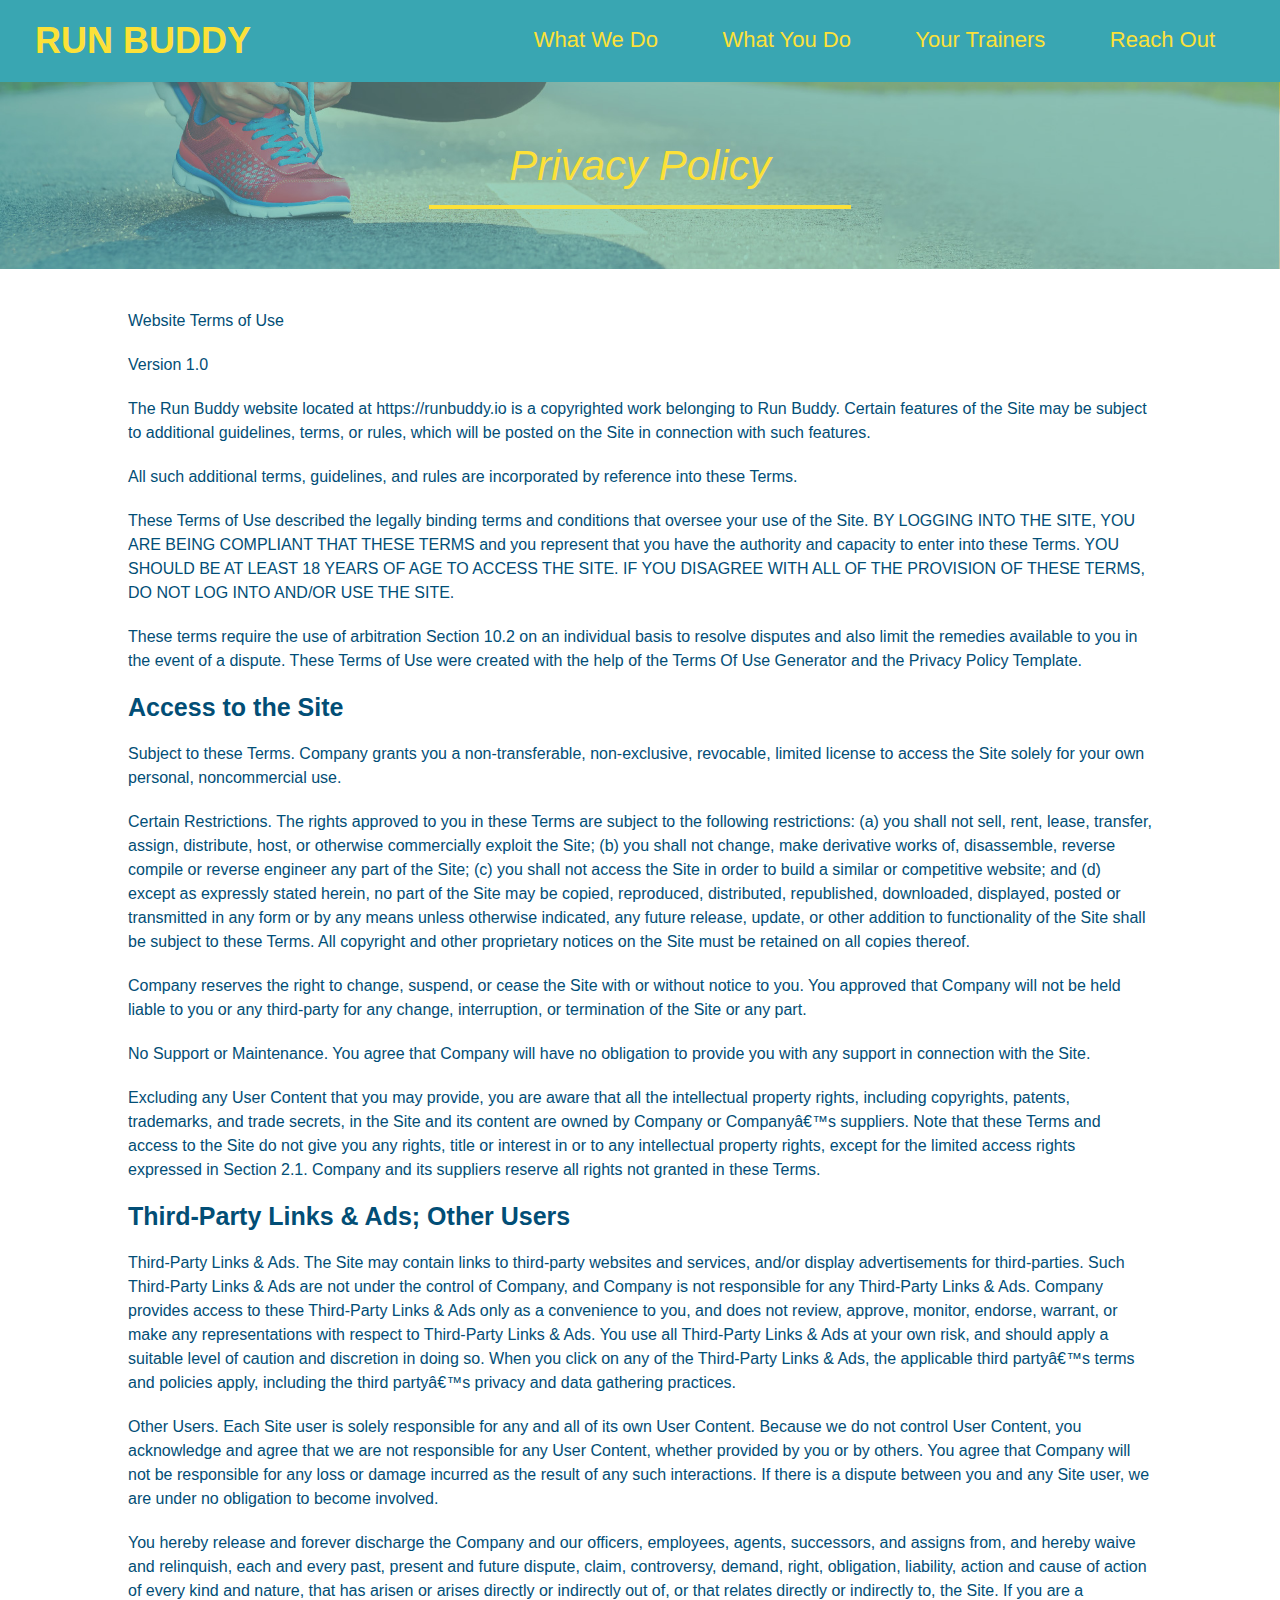
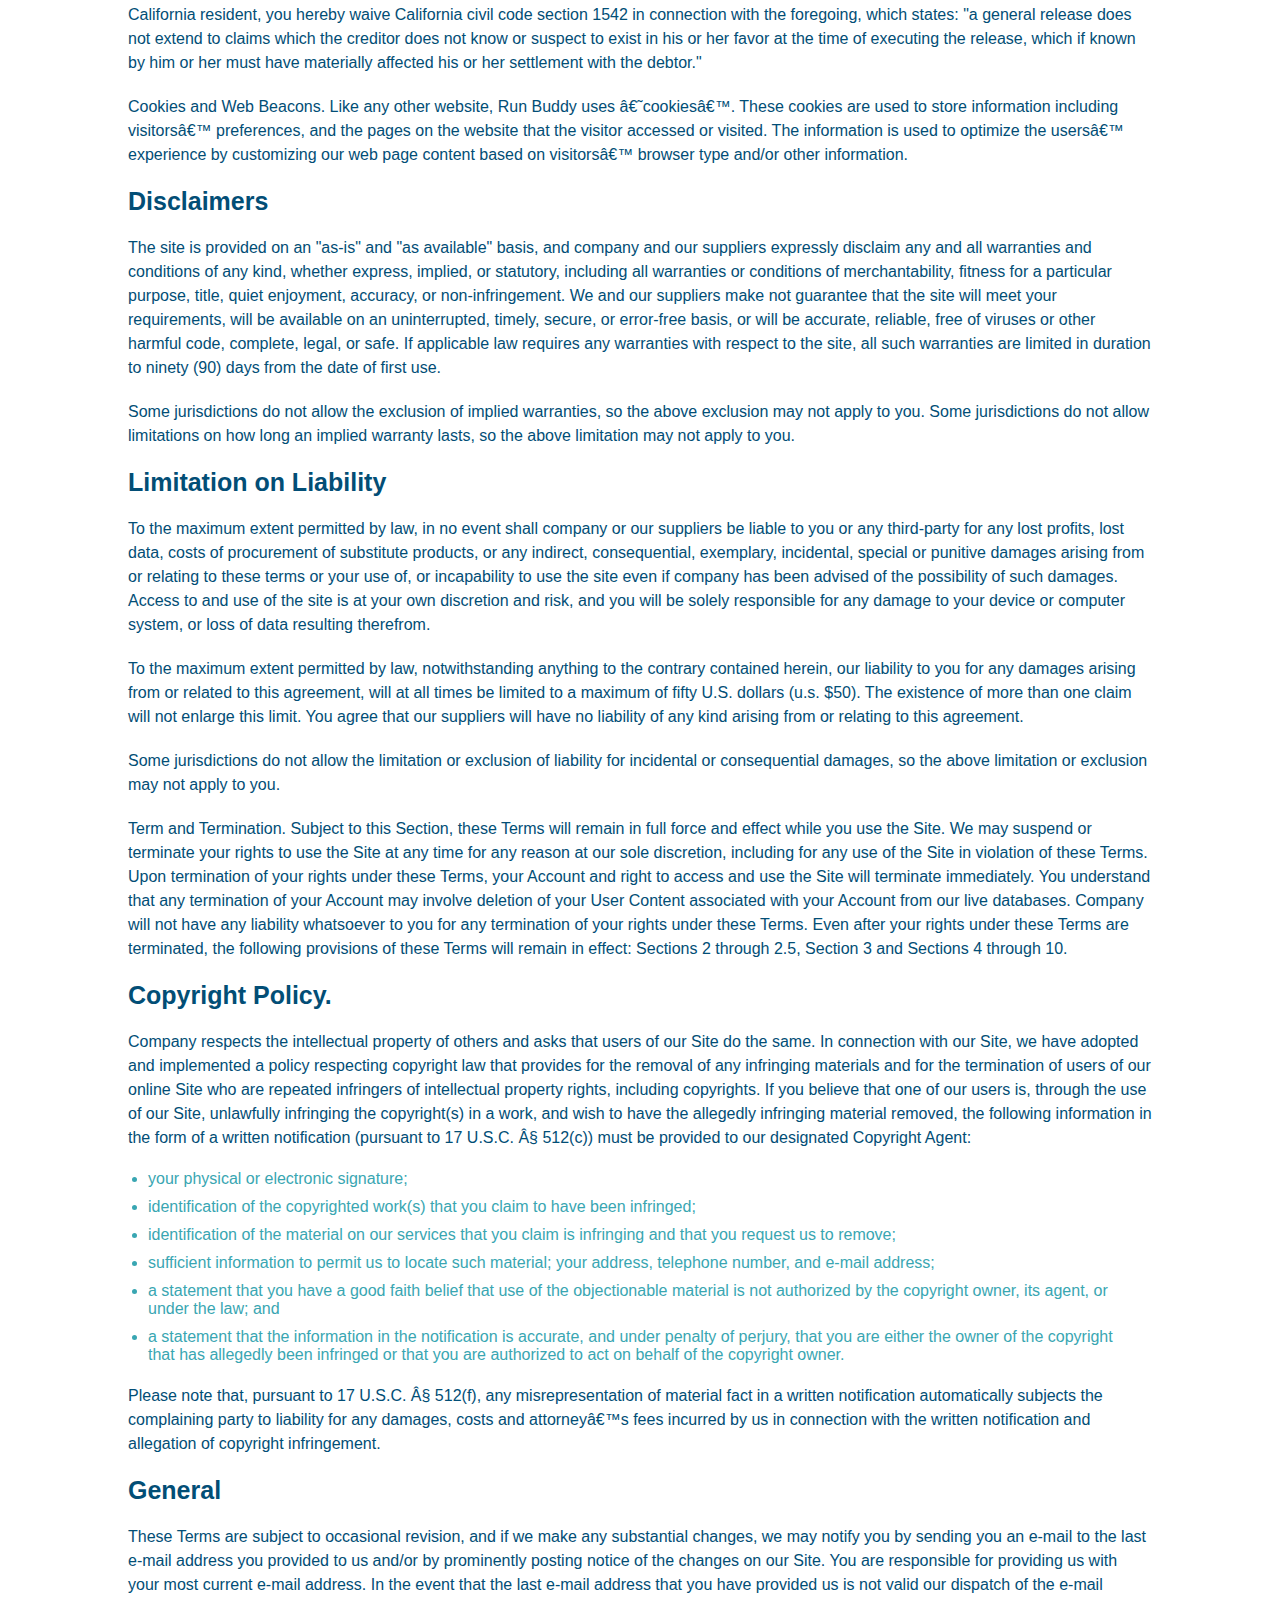
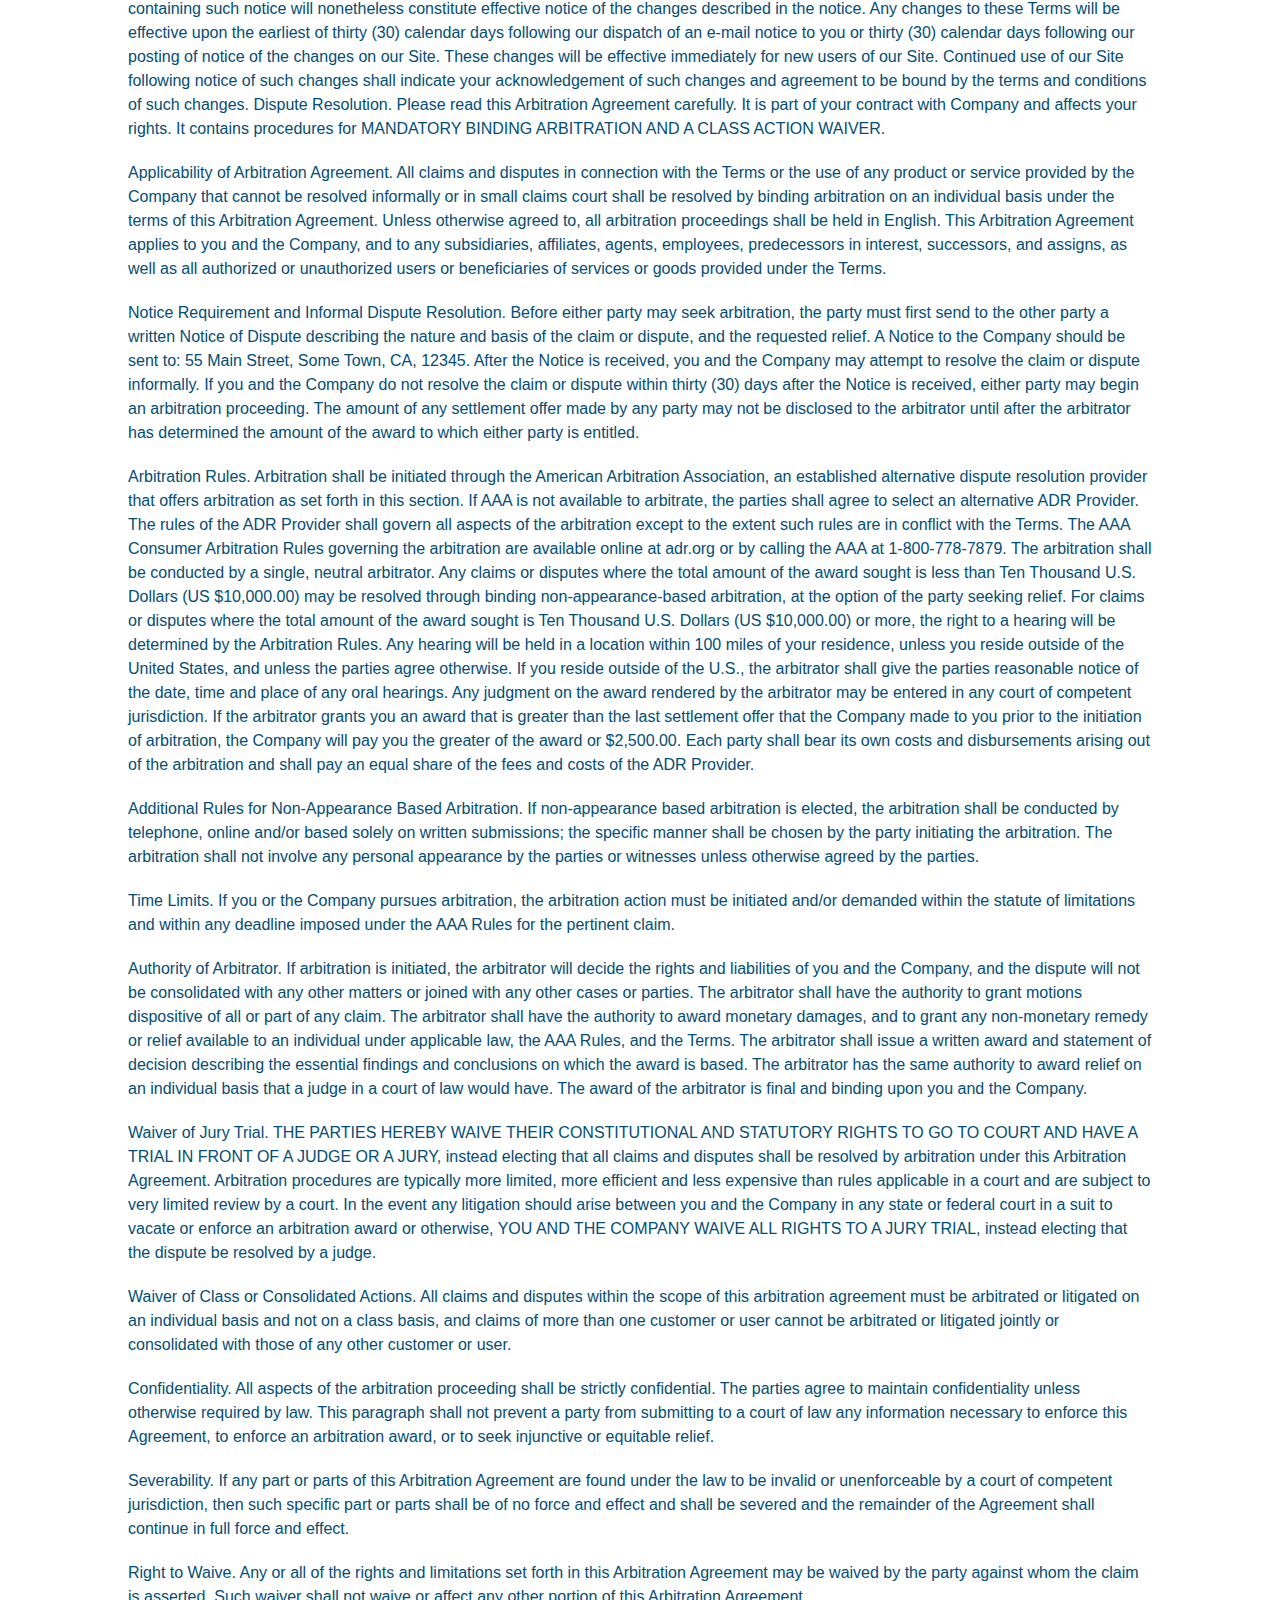
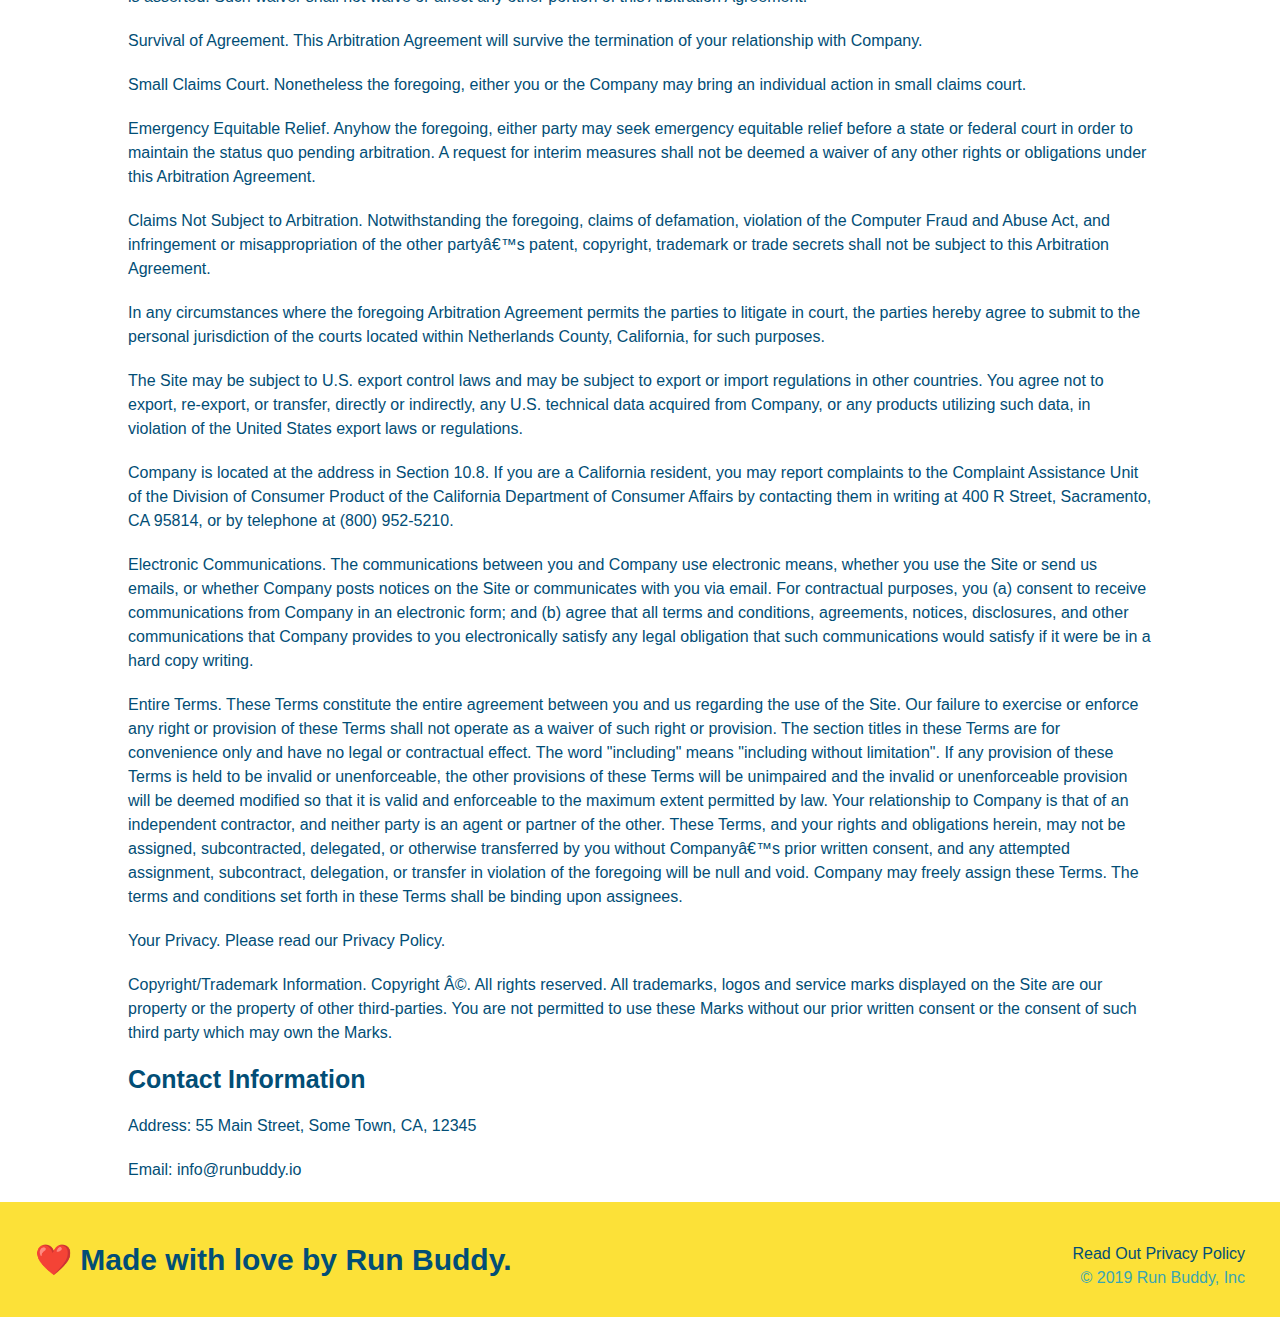
==== privacy-policy.html @ e5c39959 "privacy policy" ====
<!DOCTYPE html>
<html lang="en">
<head>
    <meta charset="UTF-8">
    <title>Privacy Policy - Run Buddy</title>
    <link rel="stylesheet" href="./assets/css/style.css">
    <link rel="stylesheet" href="./assets/css/secondary-styles.css">
</head>
<body>
    <header>
        <h1>
            <a href ="/">RUN BUDDY</a>
        </h1>
        <nav>
            <ul>
                <li>
                    <a href="./index.html#what-we-do">What We Do</a>
                </li>
                <li>
                    <a href="./index.html#what-you-do">What You Do</a>
                </li>
                <li>
                    <a href="./index.html#your-trainers">Your Trainers</a>
                </li>
                <li>
                    <a href="./index.html#reach-out">Reach Out</a>
                </li>
            </ul>
        </nav>
    </header>

    <section class="hero">
        <h2 class="page-title">
            Privacy Policy
        </h2>
    </section>

    <article class="secondary-content">
        <p>
            Website Terms of Use
          </p>
    
          <p>
            Version 1.0
          </p>
    
          <p>
            The Run Buddy website located at https://runbuddy.io is a copyrighted work belonging to Run Buddy. Certain
            features of the Site may be subject to additional guidelines, terms, or rules, which will be posted on the Site
            in connection with such features.
          </p>
    
          <p>
            All such additional terms, guidelines, and rules are incorporated by reference into these Terms.
          </p>
    
          <p>
            These Terms of Use described the legally binding terms and conditions that oversee your use of the Site. BY
            LOGGING INTO THE SITE, YOU ARE BEING COMPLIANT THAT THESE TERMS and you represent that you have the authority
            and capacity to enter into these Terms. YOU SHOULD BE AT LEAST 18 YEARS OF AGE TO ACCESS THE SITE. IF YOU
            DISAGREE WITH ALL OF THE PROVISION OF THESE TERMS, DO NOT LOG INTO AND/OR USE THE SITE.
          </p>
    
          <p>
            These terms require the use of arbitration Section 10.2 on an individual basis to resolve disputes and also
            limit the remedies available to you in the event of a dispute. These Terms of Use were created with the help of
            the Terms Of Use Generator and the Privacy Policy Template.
          </p>
    
          <h3>
            Access to the Site
          </h3>
    
          <p>
            Subject to these Terms. Company grants you a non-transferable, non-exclusive, revocable, limited license to
            access the Site solely for your own personal, noncommercial use.
          </p>
    
          <p>
            Certain Restrictions. The rights approved to you in these Terms are subject to the following restrictions: (a)
            you shall not sell, rent, lease, transfer, assign, distribute, host, or otherwise commercially exploit the Site;
            (b) you shall not change, make derivative works of, disassemble, reverse compile or reverse engineer any part of
            the Site; (c) you shall not access the Site in order to build a similar or competitive website; and (d) except
            as expressly stated herein, no part of the Site may be copied, reproduced, distributed, republished, downloaded,
            displayed, posted or transmitted in any form or by any means unless otherwise indicated, any future release,
            update, or other addition to functionality of the Site shall be subject to these Terms. All copyright and other
            proprietary notices on the Site must be retained on all copies thereof.
          </p>
    
          <p>
            Company reserves the right to change, suspend, or cease the Site with or without notice to you. You approved
            that Company will not be held liable to you or any third-party for any change, interruption, or termination of
            the Site or any part.
          </p>
    
          <p>
            No Support or Maintenance. You agree that Company will have no obligation to provide you with any support in
            connection with the Site.
          </p>
    
          <p>
            Excluding any User Content that you may provide, you are aware that all the intellectual property rights,
            including copyrights, patents, trademarks, and trade secrets, in the Site and its content are owned by Company
            or Companyâ€™s suppliers. Note that these Terms and access to the Site do not give you any rights, title or
            interest in or to any intellectual property rights, except for the limited access rights expressed in Section
            2.1. Company and its suppliers reserve all rights not granted in these Terms.
          </p>
    
          <h3>
            Third-Party Links & Ads; Other Users
          </h3>
    
          <p>
            Third-Party Links & Ads. The Site may contain links to third-party websites and services, and/or display
            advertisements for third-parties. Such Third-Party Links & Ads are not under the control of Company, and Company
            is not responsible for any Third-Party Links & Ads. Company provides access to these Third-Party Links & Ads
            only as a convenience to you, and does not review, approve, monitor, endorse, warrant, or make any
            representations with respect to Third-Party Links & Ads. You use all Third-Party Links & Ads at your own risk,
            and should apply a suitable level of caution and discretion in doing so. When you click on any of the
            Third-Party Links & Ads, the applicable third partyâ€™s terms and policies apply, including the third partyâ€™s
            privacy and data gathering practices.
          </p>
    
          <p>
            Other Users. Each Site user is solely responsible for any and all of its own User Content. Because we do not
            control User Content, you acknowledge and agree that we are not responsible for any User Content, whether
            provided by you or by others. You agree that Company will not be responsible for any loss or damage incurred as
            the result of any such interactions. If there is a dispute between you and any Site user, we are under no
            obligation to become involved.
          </p>
    
          <p>
            You hereby release and forever discharge the Company and our officers, employees, agents, successors, and
            assigns from, and hereby waive and relinquish, each and every past, present and future dispute, claim,
            controversy, demand, right, obligation, liability, action and cause of action of every kind and nature, that has
            arisen or arises directly or indirectly out of, or that relates directly or indirectly to, the Site. If you are
            a California resident, you hereby waive California civil code section 1542 in connection with the foregoing,
            which states: "a general release does not extend to claims which the creditor does not know or suspect to exist
            in his or her favor at the time of executing the release, which if known by him or her must have materially
            affected his or her settlement with the debtor."
          </p>
    
          <p>
            Cookies and Web Beacons. Like any other website, Run Buddy uses â€˜cookiesâ€™. These cookies are used to store
            information including visitorsâ€™ preferences, and the pages on the website that the visitor accessed or visited.
            The information is used to optimize the usersâ€™ experience by customizing our web page content based on visitorsâ€™
            browser type and/or other information.
          </p>
    
          <h3>
            Disclaimers
          </h3>
    
          <p>
            The site is provided on an "as-is" and "as available" basis, and company and our suppliers expressly disclaim
            any and all warranties and conditions of any kind, whether express, implied, or statutory, including all
            warranties or conditions of merchantability, fitness for a particular purpose, title, quiet enjoyment, accuracy,
            or non-infringement. We and our suppliers make not guarantee that the site will meet your requirements, will be
            available on an uninterrupted, timely, secure, or error-free basis, or will be accurate, reliable, free of
            viruses or other harmful code, complete, legal, or safe. If applicable law requires any warranties with respect
            to the site, all such warranties are limited in duration to ninety (90) days from the date of first use.
          </p>
    
          <p>
            Some jurisdictions do not allow the exclusion of implied warranties, so the above exclusion may not apply to
            you. Some jurisdictions do not allow limitations on how long an implied warranty lasts, so the above limitation
            may not apply to you.
          </p>
    
          <h3>
            Limitation on Liability
          </h3>
    
          <p>
            To the maximum extent permitted by law, in no event shall company or our suppliers be liable to you or any
            third-party for any lost profits, lost data, costs of procurement of substitute products, or any indirect,
            consequential, exemplary, incidental, special or punitive damages arising from or relating to these terms or
            your use of, or incapability to use the site even if company has been advised of the possibility of such
            damages. Access to and use of the site is at your own discretion and risk, and you will be solely responsible
            for any damage to your device or computer system, or loss of data resulting therefrom.
          </p>
    
          <p>
            To the maximum extent permitted by law, notwithstanding anything to the contrary contained herein, our liability
            to you for any damages arising from or related to this agreement, will at all times be limited to a maximum of
            fifty U.S. dollars (u.s. $50). The existence of more than one claim will not enlarge this limit. You agree that
            our suppliers will have no liability of any kind arising from or relating to this agreement.
          </p>
    
          <p>
            Some jurisdictions do not allow the limitation or exclusion of liability for incidental or consequential
            damages, so the above limitation or exclusion may not apply to you.
          </p>
    
          <p>
            Term and Termination. Subject to this Section, these Terms will remain in full force and effect while you use
            the Site. We may suspend or terminate your rights to use the Site at any time for any reason at our sole
            discretion, including for any use of the Site in violation of these Terms. Upon termination of your rights under
            these Terms, your Account and right to access and use the Site will terminate immediately. You understand that
            any termination of your Account may involve deletion of your User Content associated with your Account from our
            live databases. Company will not have any liability whatsoever to you for any termination of your rights under
            these Terms. Even after your rights under these Terms are terminated, the following provisions of these Terms
            will remain in effect: Sections 2 through 2.5, Section 3 and Sections 4 through 10.
          </p>
    
          <h3>
            Copyright Policy.
          </h3>
    
          <p>
            Company respects the intellectual property of others and asks that users of our Site do the same. In connection
            with our Site, we have adopted and implemented a policy respecting copyright law that provides for the removal
            of any infringing materials and for the termination of users of our online Site who are repeated infringers of
            intellectual property rights, including copyrights. If you believe that one of our users is, through the use of
            our Site, unlawfully infringing the copyright(s) in a work, and wish to have the allegedly infringing material
            removed, the following information in the form of a written notification (pursuant to 17 U.S.C. Â§ 512(c)) must
            be provided to our designated Copyright Agent:
          </p>
    
          <ul>
            <li>
              your physical or electronic signature;
            </li>
            <li>
              identification of the copyrighted work(s) that you claim to have been infringed;
            </li>
            <li>
              identification of the material on our services that you claim is infringing and that you request us to remove;
            </li>
            <li>
              sufficient information to permit us to locate such material; your address, telephone number, and e-mail
              address;
            </li>
            <li>
              a statement that you have a good faith belief that use of the objectionable material is not authorized by the
              copyright owner, its agent, or under the law; and
            </li>
            <li>
              a statement that the information in the notification is accurate, and under penalty of perjury, that you are
              either the owner of the copyright that has allegedly been infringed or that you are authorized to act on
              behalf of the copyright owner.
            </li>
          </ul>
    
          <p>
            Please note that, pursuant to 17 U.S.C. Â§ 512(f), any misrepresentation of material fact in a written
            notification automatically subjects the complaining party to liability for any damages, costs and attorneyâ€™s
            fees incurred by us in connection with the written notification and allegation of copyright infringement.
          </p>
    
          <h3>
            General
          </h3>
    
          <p>
            These Terms are subject to occasional revision, and if we make any substantial changes, we may notify you by
            sending you an e-mail to the last e-mail address you provided to us and/or by prominently posting notice of the
            changes on our Site. You are responsible for providing us with your most current e-mail address. In the event
            that the last e-mail address that you have provided us is not valid our dispatch of the e-mail containing such
            notice will nonetheless constitute effective notice of the changes described in the notice. Any changes to these
            Terms will be effective upon the earliest of thirty (30) calendar days following our dispatch of an e-mail
            notice to you or thirty (30) calendar days following our posting of notice of the changes on our Site. These
            changes will be effective immediately for new users of our Site. Continued use of our Site following notice of
            such changes shall indicate your acknowledgement of such changes and agreement to be bound by the terms and
            conditions of such changes. Dispute Resolution. Please read this Arbitration Agreement carefully. It is part of
            your contract with Company and affects your rights. It contains procedures for MANDATORY BINDING ARBITRATION AND
            A CLASS ACTION WAIVER.
          </p>
    
          <p>
            Applicability of Arbitration Agreement. All claims and disputes in connection with the Terms or the use of any
            product or service provided by the Company that cannot be resolved informally or in small claims court shall be
            resolved by binding arbitration on an individual basis under the terms of this Arbitration Agreement. Unless
            otherwise agreed to, all arbitration proceedings shall be held in English. This Arbitration Agreement applies to
            you and the Company, and to any subsidiaries, affiliates, agents, employees, predecessors in interest,
            successors, and assigns, as well as all authorized or unauthorized users or beneficiaries of services or goods
            provided under the Terms.
          </p>
    
          <p>
            Notice Requirement and Informal Dispute Resolution. Before either party may seek arbitration, the party must
            first send to the other party a written Notice of Dispute describing the nature and basis of the claim or
            dispute, and the requested relief. A Notice to the Company should be sent to: 55 Main Street, Some Town, CA,
            12345. After the Notice is received, you and the Company may attempt to resolve the claim or dispute informally.
            If you and the Company do not resolve the claim or dispute within thirty (30) days after the Notice is received,
            either party may begin an arbitration proceeding. The amount of any settlement offer made by any party may not
            be disclosed to the arbitrator until after the arbitrator has determined the amount of the award to which either
            party is entitled.
          </p>
    
          <p>
            Arbitration Rules. Arbitration shall be initiated through the American Arbitration Association, an established
            alternative dispute resolution provider that offers arbitration as set forth in this section. If AAA is not
            available to arbitrate, the parties shall agree to select an alternative ADR Provider. The rules of the ADR
            Provider shall govern all aspects of the arbitration except to the extent such rules are in conflict with the
            Terms. The AAA Consumer Arbitration Rules governing the arbitration are available online at adr.org or by
            calling the AAA at 1-800-778-7879. The arbitration shall be conducted by a single, neutral arbitrator. Any
            claims or disputes where the total amount of the award sought is less than Ten Thousand U.S. Dollars (US
            $10,000.00) may be resolved through binding non-appearance-based arbitration, at the option of the party seeking
            relief. For claims or disputes where the total amount of the award sought is Ten Thousand U.S. Dollars (US
            $10,000.00) or more, the right to a hearing will be determined by the Arbitration Rules. Any hearing will be
            held in a location within 100 miles of your residence, unless you reside outside of the United States, and
            unless the parties agree otherwise. If you reside outside of the U.S., the arbitrator shall give the parties
            reasonable notice of the date, time and place of any oral hearings. Any judgment on the award rendered by the
            arbitrator may be entered in any court of competent jurisdiction. If the arbitrator grants you an award that is
            greater than the last settlement offer that the Company made to you prior to the initiation of arbitration, the
            Company will pay you the greater of the award or $2,500.00. Each party shall bear its own costs and
            disbursements arising out of the arbitration and shall pay an equal share of the fees and costs of the ADR
            Provider.
          </p>
    
          <p>
            Additional Rules for Non-Appearance Based Arbitration. If non-appearance based arbitration is elected, the
            arbitration shall be conducted by telephone, online and/or based solely on written submissions; the specific
            manner shall be chosen by the party initiating the arbitration. The arbitration shall not involve any personal
            appearance by the parties or witnesses unless otherwise agreed by the parties.
          </p>
    
          <p>
            Time Limits. If you or the Company pursues arbitration, the arbitration action must be initiated and/or demanded
            within the statute of limitations and within any deadline imposed under the AAA Rules for the pertinent claim.
          </p>
    
          <p>
            Authority of Arbitrator. If arbitration is initiated, the arbitrator will decide the rights and liabilities of
            you and the Company, and the dispute will not be consolidated with any other matters or joined with any other
            cases or parties. The arbitrator shall have the authority to grant motions dispositive of all or part of any
            claim. The arbitrator shall have the authority to award monetary damages, and to grant any non-monetary remedy
            or relief available to an individual under applicable law, the AAA Rules, and the Terms. The arbitrator shall
            issue a written award and statement of decision describing the essential findings and conclusions on which the
            award is based. The arbitrator has the same authority to award relief on an individual basis that a judge in a
            court of law would have. The award of the arbitrator is final and binding upon you and the Company.
          </p>
    
          <p>
            Waiver of Jury Trial. THE PARTIES HEREBY WAIVE THEIR CONSTITUTIONAL AND STATUTORY RIGHTS TO GO TO COURT AND HAVE
            A TRIAL IN FRONT OF A JUDGE OR A JURY, instead electing that all claims and disputes shall be resolved by
            arbitration under this Arbitration Agreement. Arbitration procedures are typically more limited, more efficient
            and less expensive than rules applicable in a court and are subject to very limited review by a court. In the
            event any litigation should arise between you and the Company in any state or federal court in a suit to vacate
            or enforce an arbitration award or otherwise, YOU AND THE COMPANY WAIVE ALL RIGHTS TO A JURY TRIAL, instead
            electing that the dispute be resolved by a judge.
          </p>
    
          <p>
            Waiver of Class or Consolidated Actions. All claims and disputes within the scope of this arbitration agreement
            must be arbitrated or litigated on an individual basis and not on a class basis, and claims of more than one
            customer or user cannot be arbitrated or litigated jointly or consolidated with those of any other customer or
            user.
          </p>
    
          <p>
            Confidentiality. All aspects of the arbitration proceeding shall be strictly confidential. The parties agree to
            maintain confidentiality unless otherwise required by law. This paragraph shall not prevent a party from
            submitting to a court of law any information necessary to enforce this Agreement, to enforce an arbitration
            award, or to seek injunctive or equitable relief.
          </p>
    
          <p>
            Severability. If any part or parts of this Arbitration Agreement are found under the law to be invalid or
            unenforceable by a court of competent jurisdiction, then such specific part or parts shall be of no force and
            effect and shall be severed and the remainder of the Agreement shall continue in full force and effect.
          </p>
    
          <p>
            Right to Waive. Any or all of the rights and limitations set forth in this Arbitration Agreement may be waived
            by the party against whom the claim is asserted. Such waiver shall not waive or affect any other portion of this
            Arbitration Agreement.
          </p>
    
          <p>
            Survival of Agreement. This Arbitration Agreement will survive the termination of your relationship with
            Company.
          </p>
    
          <p>
            Small Claims Court. Nonetheless the foregoing, either you or the Company may bring an individual action in small
            claims court.
          </p>
    
          <p>
            Emergency Equitable Relief. Anyhow the foregoing, either party may seek emergency equitable relief before a
            state or federal court in order to maintain the status quo pending arbitration. A request for interim measures
            shall not be deemed a waiver of any other rights or obligations under this Arbitration Agreement.
          </p>
    
          <p>
            Claims Not Subject to Arbitration. Notwithstanding the foregoing, claims of defamation, violation of the
            Computer Fraud and Abuse Act, and infringement or misappropriation of the other partyâ€™s patent, copyright,
            trademark or trade secrets shall not be subject to this Arbitration Agreement.
          </p>
    
          <p>
            In any circumstances where the foregoing Arbitration Agreement permits the parties to litigate in court, the
            parties hereby agree to submit to the personal jurisdiction of the courts located within Netherlands County,
            California, for such purposes.
          </p>
    
          <p>
            The Site may be subject to U.S. export control laws and may be subject to export or import regulations in other
            countries. You agree not to export, re-export, or transfer, directly or indirectly, any U.S. technical data
            acquired from Company, or any products utilizing such data, in violation of the United States export laws or
            regulations.
          </p>
    
          <p>
            Company is located at the address in Section 10.8. If you are a California resident, you may report complaints
            to the Complaint Assistance Unit of the Division of Consumer Product of the California Department of Consumer
            Affairs by contacting them in writing at 400 R Street, Sacramento, CA 95814, or by telephone at (800) 952-5210.
          </p>
    
          <p>
            Electronic Communications. The communications between you and Company use electronic means, whether you use the
            Site or send us emails, or whether Company posts notices on the Site or communicates with you via email. For
            contractual purposes, you (a) consent to receive communications from Company in an electronic form; and (b)
            agree that all terms and conditions, agreements, notices, disclosures, and other communications that Company
            provides to you electronically satisfy any legal obligation that such communications would satisfy if it were be
            in a hard copy writing.
          </p>
    
          <p>
            Entire Terms. These Terms constitute the entire agreement between you and us regarding the use of the Site. Our
            failure to exercise or enforce any right or provision of these Terms shall not operate as a waiver of such right
            or provision. The section titles in these Terms are for convenience only and have no legal or contractual
            effect. The word "including" means "including without limitation". If any provision of these Terms is held to be
            invalid or unenforceable, the other provisions of these Terms will be unimpaired and the invalid or
            unenforceable provision will be deemed modified so that it is valid and enforceable to the maximum extent
            permitted by law. Your relationship to Company is that of an independent contractor, and neither party is an
            agent or partner of the other. These Terms, and your rights and obligations herein, may not be assigned,
            subcontracted, delegated, or otherwise transferred by you without Companyâ€™s prior written consent, and any
            attempted assignment, subcontract, delegation, or transfer in violation of the foregoing will be null and void.
            Company may freely assign these Terms. The terms and conditions set forth in these Terms shall be binding upon
            assignees.
          </p>
    
          <p>
            Your Privacy. Please read our Privacy Policy.
          </p>
    
          <p>
            Copyright/Trademark Information. Copyright Â©. All rights reserved. All trademarks, logos and service marks
            displayed on the Site are our property or the property of other third-parties. You are not permitted to use
            these Marks without our prior written consent or the consent of such third party which may own the Marks.
          </p>
    
          <h3>
            Contact Information
          </h3>
    
          <p>
            Address: 55 Main Street, Some Town, CA, 12345
          </p>
    
          <p>
            Email: info@runbuddy.io
          </p>
    </article>

    <footer>
        <h2>❤️ Made with love by Run Buddy.</h2>
        <div>
            <a>Read Out Privacy Policy</a><br />
            &copy; 2019 Run Buddy, Inc
     </footer>
</body>
</html>
---- assets/css/style.css ----
* {
    margin: 0;
    padding: 0;
    box-sizing: border-box;
}

body {
    font-family: Helvetica, Arial, sans-serif;
    color: #39a6b2;
}

/*Header*/

header {
    padding: 20px 35px;
    background-color: #39a6b2;
}

header h1 {
    font-weight: bold;
    font-size: 36px;
    color: #fce138;
    margin: 0;
    display: inline;
}

header a {
    text-decoration: none;
    color: #fce138;
}

header nav {
    float: right;
    margin: 7px 0;
}

header nav ul li {
    display: inline;
}

header nav ul li a {
    margin: 0 30px;
    font-weight: lighter;
    font-size: 22px;
}

/*section*/
section {
    padding: 60px;
}

/*hero*/

.hero {
    background-image: url(../Images/hero-bg.jpg);
    height: 600px;
    background-size: cover;
    background-position: center;
    position: relative;
}

.hero-form {
    color: #024e76;
    background-color: #fce138;
    padding: 20px;
    width: 500px; 
    border: solid 3px #024e76;
    position: absolute;
    bottom: 120px;
    right: 140px;
}

.hero-form h3 {
    font-size: 24px;
    margin: 0px;
}

.hero-form p {
    margin: 5px 0 15px 0;
}

.hero-form label {
    margin: 0px 5px;
}

.form-input {
    border: 1px solid #024e76;
    display: block;
    padding: 7px 15px;
    font-size: 16px;
    color: #024e76;
    width: 100%;
    margin-bottom: 15px;
}

button {
    background-color: #024e76;
    color: #fce138;
    padding: 10px 20px;
    font-size: 16px;
    border: none;
}

/*what we do section*/

.intro {
    text-align: center;
}


.intro p {
    line-height: 1.7;
    color: #39a6b2;
    width: 80%;
    font-size: 20px;
    margin: 0 auto;
}

/* what you do section*/

    .section-title {
    font-size: 55px;
    color: #024e76;
    margin-bottom: 35px;
    padding: 0 100px 20px 100px;
    display: inline-block;
    border-bottom: 3px solid;
  }

  .primary-border {
    border-color: #fce138;
  }
  
  .secondary-border {
    border-color: #39a6b2;
    margin-bottom: 10px;
  }

  .steps {
    text-align: center;
    background: #fce138;
  }

  .steps div {
    margin-bottom: 80px;
  }
  
  .steps img {
    width: 15%;
    margin: 10px 0;
  }
  
  .steps h3 {
    color: #024e76;
    font-size: 46px;
    margin-top: 10px;
  }
  
  .steps p {
    color: #39a6b2;
    font-size: 23px;
  }

  .steps span {
    font-size: 38px;
  }

  /* trainers*/

  .trainers {
    text-align: center;
  }

  .trainer {
    width: 900px;
    margin: 0 auto 30px auto;
    background: #024e76;
    color: #fce138;
    overflow: auto;
  }

  .trainer img {
    width: 35%;
    float: left;
  }

  .trainer-bio {
    padding: 35px;
    float: left;
    width: 65%;
  }

  .text-left {
    text-align: left;
  }

  .text-right {
    text-align: right;
  }

  .trainer-bio h3 {
    font-size: 32px;
    margin-bottom: 8px;
  }
  
  .trainer-bio h4 {
    font-weight: lighter;
    font-size: 26px;
    margin-bottom: 25px;
  }
  
  .trainer-bio p {
    font-size: 17px;
    line-height: 1.3;
  }

  /*contact section*/

  .contact {
    text-align: center;
    background: #024e76;
  }

  .contact h2 {
    color: #fce138;
  }

  .contact-info iframe {
    width: 400px;
    height: 400px;
  }

  .contact-info div {
    width: 410px;
    display: inline-block;
    vertical-align: top;
    text-align: left;
    margin: 30px 0 0 60px;
    color: white;
  }

  .contact-info h3 {
    color: #fce138;
    font-size: 32px;
  }
  
  .contact-info p, .contact-info address {
    margin: 20px 0;
    line-height: 1.5;
    font-size: 20px;
    font-style: normal;
  }
  
  .contact-info a {
    color: #fce138;
  }

  /*footer*/

footer {
  background: #fce138;
  width: 100%;
  padding: 40px 35px;
}

footer h2 {
  display: inline;
  color: #024e76;
  font-size: 30px;
  margin: 0;
}

footer div {
  float: right;
  line-height: 1.5;
  text-align: right;
}

footer a {
  color: #024e76;
}
---- assets/css/secondary-styles.css ----
.hero {
    background-position: bottom;
    height: auto;
    text-align: center;
    margin-bottom: 40px;
  }

  .page-title {
    color: #fce138;
    display: inline-block;
    border-bottom: 4px solid #fce138;
    padding: 0 80px 15px 80px;
    font-weight: normal;
    font-size: 42px;
    font-style: italic;
  }

  .secondary-content {
    width: 80%;
    margin: auto;
    color: #024e76;
  }

  .secondary-content h3 {
    font-size: 25px;
    margin: 20px 0;
  }

  .secondary-content p {
    font-size: 16px;
    line-height: 1.5;
    margin: 20px 0;
  }

  .secondary-content ul {
    margin: 15px 20px;
  }

  .secondary-content li {
    color: #39a6b2;
    margin: 10px 0;
  }
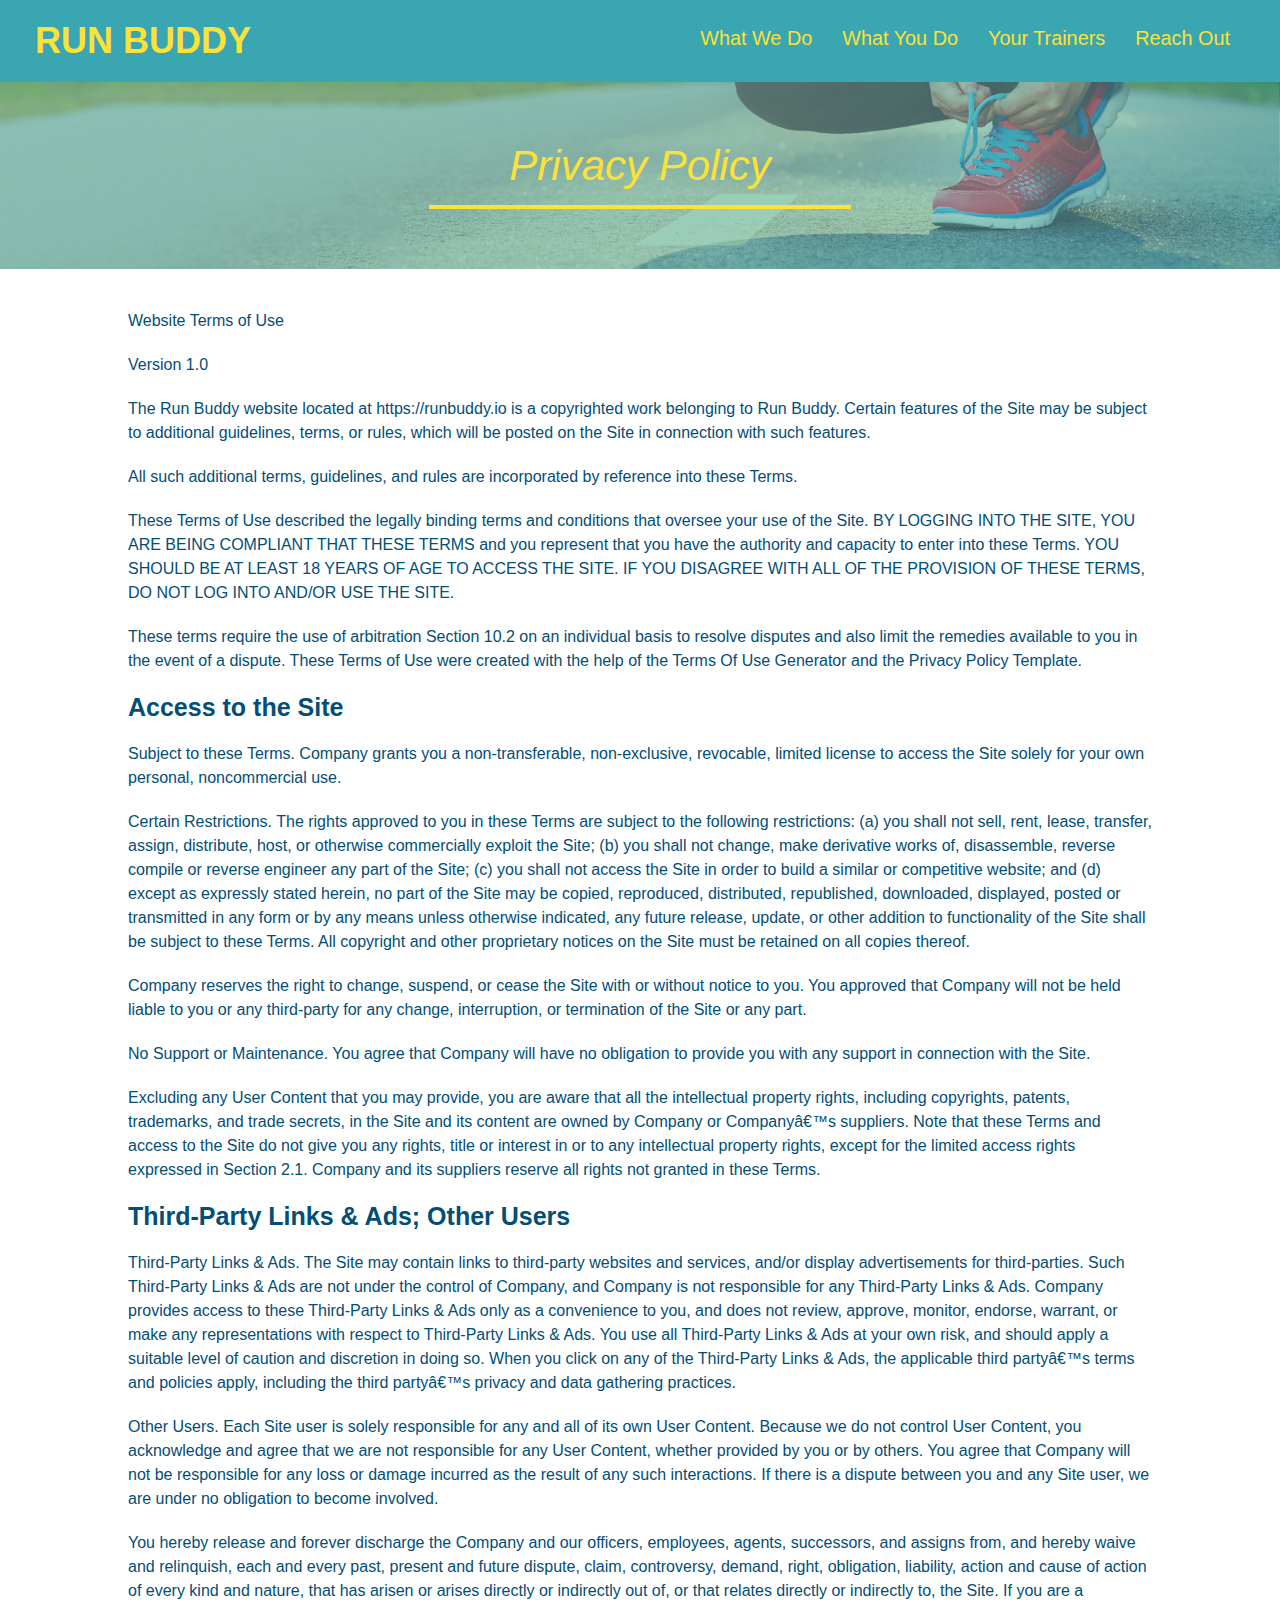
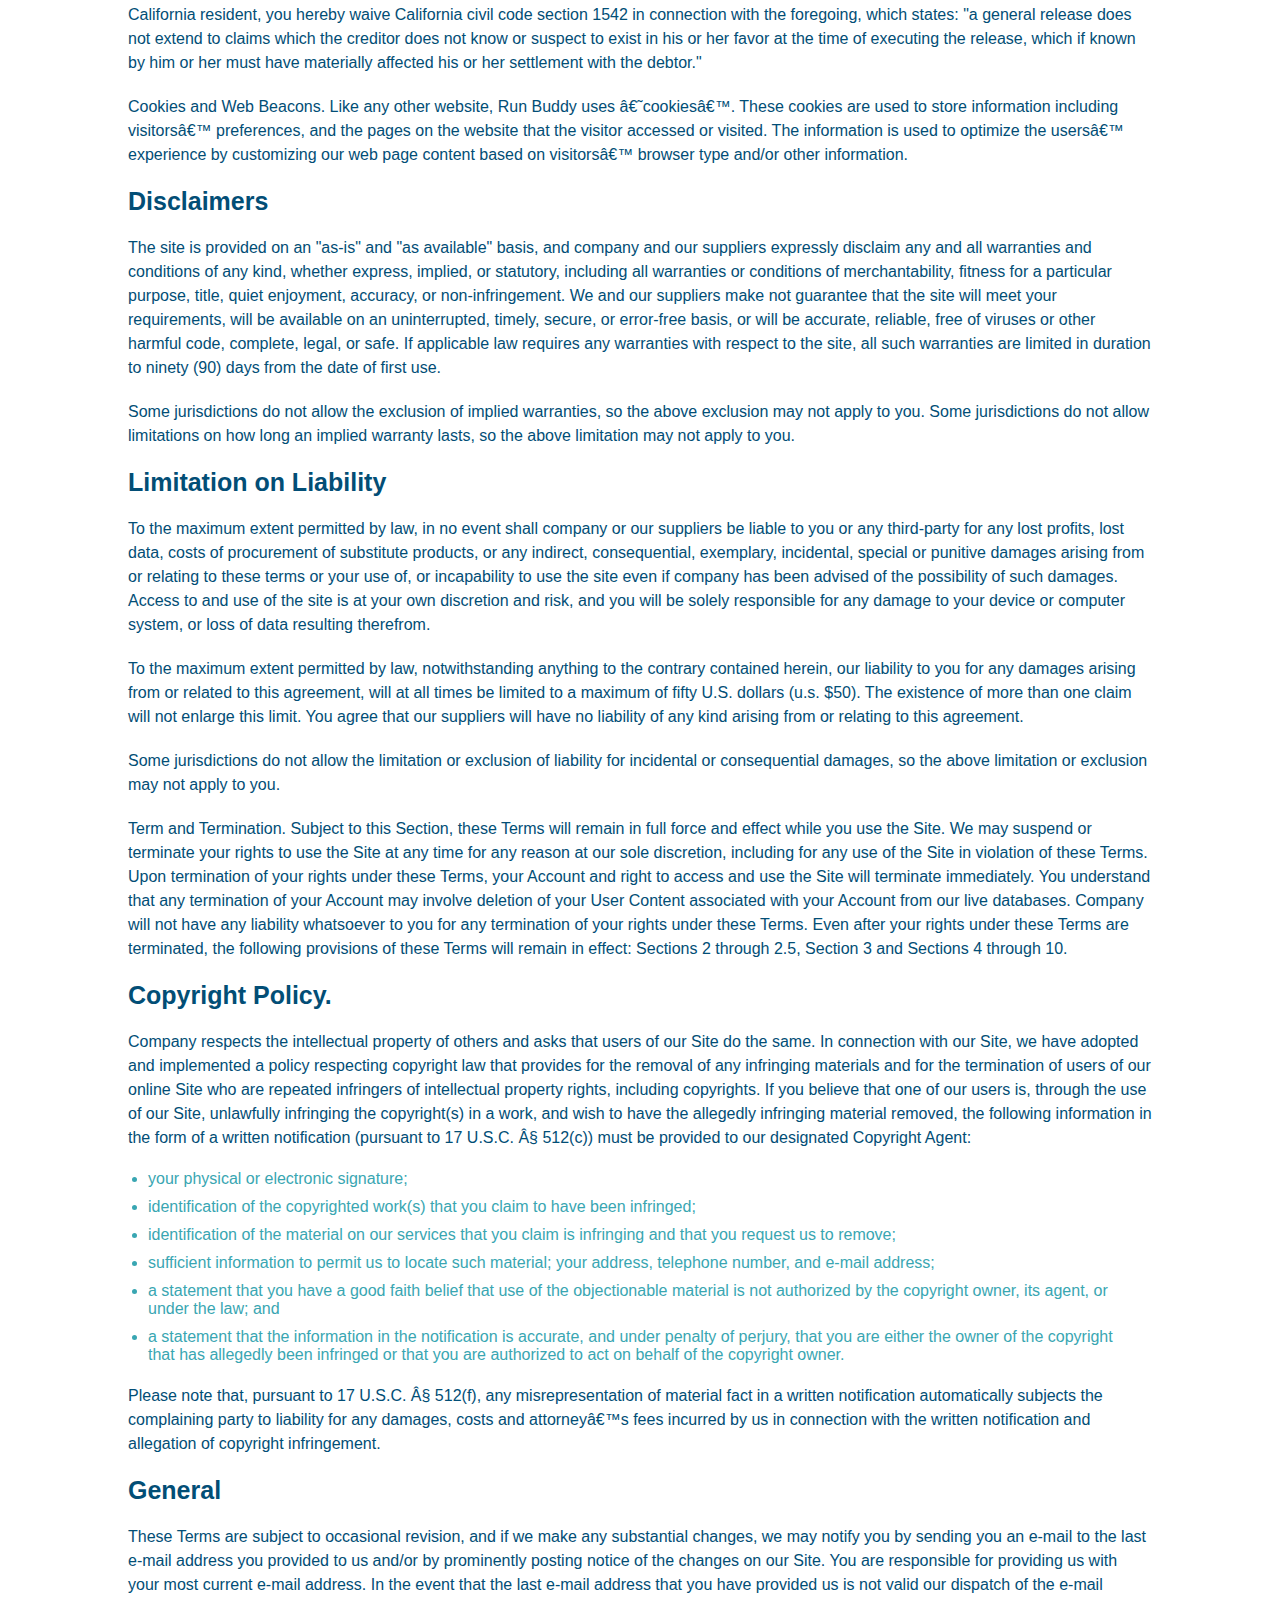
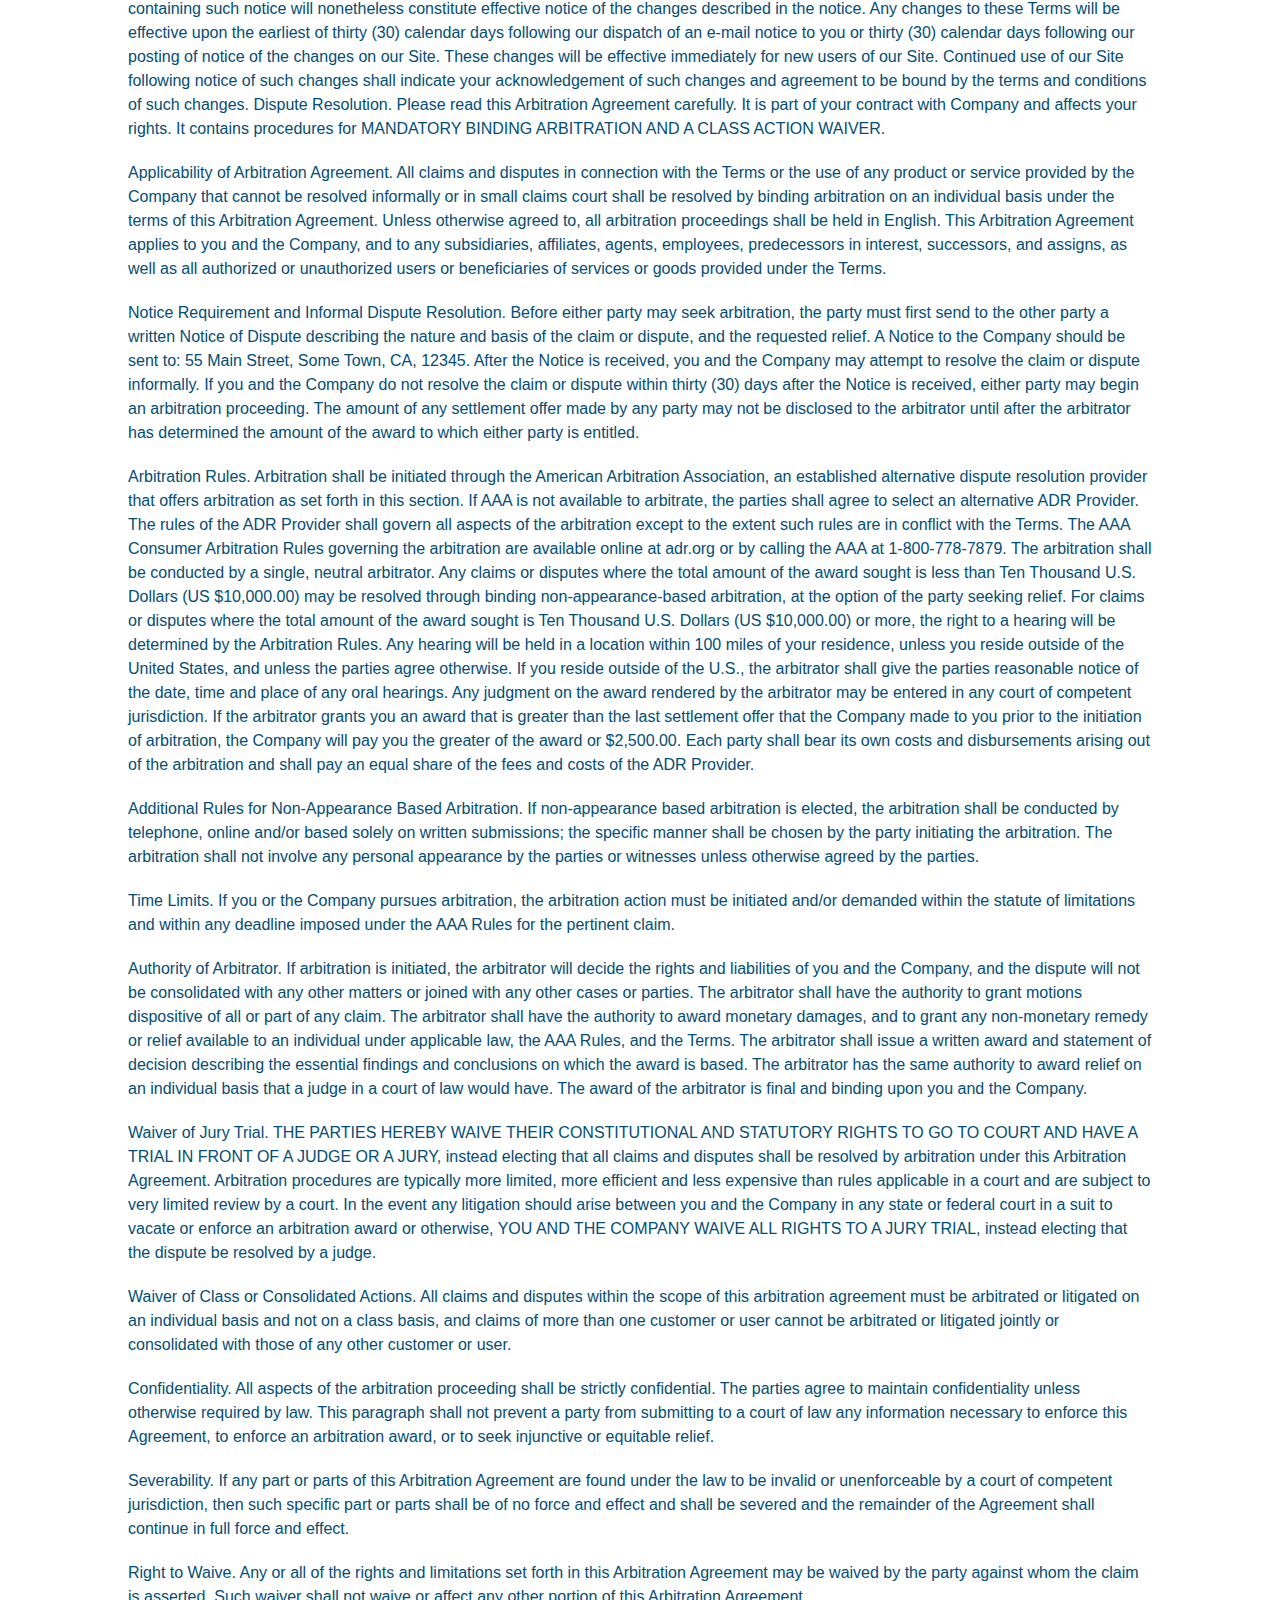
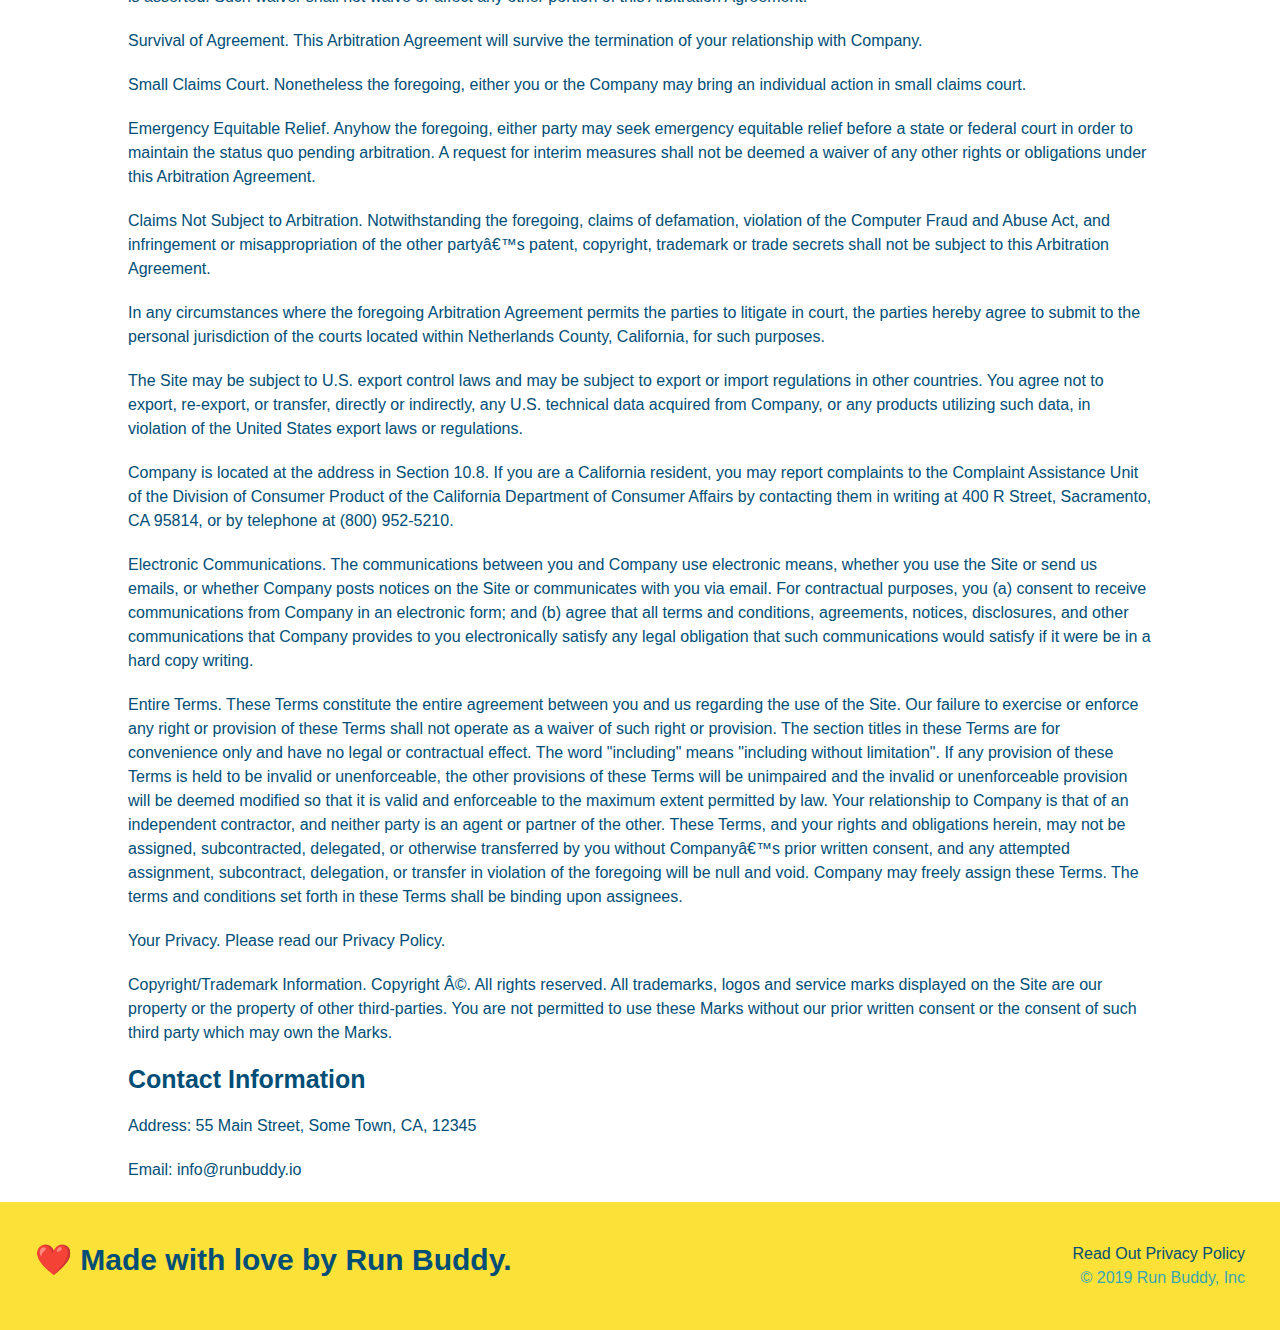
==== commit 1fb0886c: "added media queries to css" ====
--- a/privacy-policy.html
+++ b/privacy-policy.html
@@ -5,6 +5,7 @@
     <title>Privacy Policy - Run Buddy</title>
     <link rel="stylesheet" href="./assets/css/style.css">
     <link rel="stylesheet" href="./assets/css/secondary-styles.css">
+    <meta name="viewport" content="width=device-width, initial-scale=1.0" />
 </head>
 <body>
     <header>
--- a/assets/css/style.css
+++ b/assets/css/style.css
@@ -14,6 +14,9 @@
 header {
     padding: 20px 35px;
     background-color: #39a6b2;
+    display: flex;
+    justify-content: space-between;
+    flex-wrap: wrap;
 }
 
 header h1 {
@@ -21,7 +24,6 @@
     font-size: 36px;
     color: #fce138;
     margin: 0;
-    display: inline;
 }
 
 header a {
@@ -30,18 +32,21 @@
 }
 
 header nav {
-    float: right;
     margin: 7px 0;
 }
 
-header nav ul li {
-    display: inline;
+header nav ul {
+    display: flex;
+    flex-wrap: wrap;
+    justify-content: space-between;
+    align-items: center;
+    list-style: none;
 }
 
 header nav ul li a {
-    margin: 0 30px;
+    padding: 10px 15px;
     font-weight: lighter;
-    font-size: 22px;
+    font-size: 1.55vw;
 }
 
 /*section*/
@@ -53,21 +58,36 @@
 
 .hero {
     background-image: url(../Images/hero-bg.jpg);
-    height: 600px;
     background-size: cover;
     background-position: center;
-    position: relative;
+    display: flex;
+    justify-content: center;
+    flex-wrap: wrap;
+    align-items: flex-start;
+}
+
+.hero-cta {
+  width: 35%;
+  text-align: right;
+  margin: 3.5%;
+  color: #fff;
+  font-size: 18px;
+  line-height: 1.2;
+}
+
+.hero-cta h2 {
+  font-style: italic;
+  font-size: 55px;
+  color: #fce138;
 }
 
 .hero-form {
     color: #024e76;
     background-color: #fce138;
     padding: 20px;
-    width: 500px; 
     border: solid 3px #024e76;
-    position: absolute;
-    bottom: 120px;
-    right: 140px;
+    width: 40%;
+    margin: 3.5%;
 }
 
 .hero-form h3 {
@@ -102,11 +122,6 @@
 }
 
 /*what we do section*/
-
-.intro {
-    text-align: center;
-}
-
 
 .intro p {
     line-height: 1.7;
@@ -114,17 +129,19 @@
     width: 80%;
     font-size: 20px;
     margin: 0 auto;
+    text-align: center;
 }
 
 /* what you do section*/
 
-    .section-title {
-    font-size: 55px;
-    color: #024e76;
-    margin-bottom: 35px;
-    padding: 0 100px 20px 100px;
-    display: inline-block;
+  .section-title {
+    font-size: 48px;
+    color: #024e76;
     border-bottom: 3px solid;
+    padding-bottom: 20px;
+    text-align: center;
+    margin: 0 auto 35px auto;
+    width: 50%;
   }
 
   .primary-border {
@@ -137,87 +154,105 @@
   }
 
   .steps {
-    text-align: center;
     background: #fce138;
   }
 
-  .steps div {
-    margin-bottom: 80px;
-  }
-  
-  .steps img {
-    width: 15%;
-    margin: 10px 0;
-  }
-  
   .steps h3 {
     color: #024e76;
     font-size: 46px;
     margin-top: 10px;
   }
-  
-  .steps p {
+
+  .step {
+    margin: 50px auto;
+    padding-bottom: 50px;
+    width: 80%;
+    border-bottom: 1px solid #39a6b2;
+    display: flex;
+    flex-wrap: wrap;
+    align-items: center;
+    justify-content: space-between;
+  }
+  
+  .step-text p {
     color: #39a6b2;
-    font-size: 23px;
-  }
-
-  .steps span {
-    font-size: 38px;
+    font-size: 18px;
+  }
+
+  .step-text h4 {
+    font-size: 26px;
+    line-height: 1.5;
+    color: #024e76;
+  }
+
+  .step h3 {
+    flex: 1 30%;
+  }
+
+  .step-info {
+    flex: 2 70%;
+    display: flex;
+    flex-wrap: wrap;
+    align-items: center;
+  }
+
+  .step-img {
+    flex: 1 12%;
+    margin-right: 20px;
+  }
+
+  .step-img {
+    max-width: 100%;
+  }
+
+  .step-text {
+    flex: 12;
   }
 
   /* trainers*/
 
   .trainers {
-    text-align: center;
+    width: 100%;
+    margin: 0 auto;
+    display: flex;
+    flex-wrap: wrap;
+    justify-content: space-around;
   }
 
   .trainer {
-    width: 900px;
-    margin: 0 auto 30px auto;
+    margin: 20px;
     background: #024e76;
     color: #fce138;
     overflow: auto;
+    flex: 1;
   }
 
   .trainer img {
-    width: 35%;
-    float: left;
+    width: 100%;
   }
 
   .trainer-bio {
-    padding: 35px;
-    float: left;
-    width: 65%;
-  }
-
-  .text-left {
-    text-align: left;
-  }
-
-  .text-right {
-    text-align: right;
+    padding: 25px;
+    line-height: 1.3;
   }
 
   .trainer-bio h3 {
-    font-size: 32px;
-    margin-bottom: 8px;
+    font-size: 28px;
   }
   
   .trainer-bio h4 {
     font-weight: lighter;
-    font-size: 26px;
-    margin-bottom: 25px;
+    font-size: 22px;
+    margin-bottom: 15px;
   }
   
   .trainer-bio p {
     font-size: 17px;
-    line-height: 1.3;
   }
 
   /*contact section*/
 
   .contact {
-    text-align: center;
     background: #024e76;
   }
 
@@ -261,17 +296,18 @@
   background: #fce138;
   width: 100%;
   padding: 40px 35px;
+  display: flex;
+  justify-content: space-between;
+  flex-wrap: wrap;
 }
 
 footer h2 {
-  display: inline;
   color: #024e76;
   font-size: 30px;
   margin: 0;
 }
 
 footer div {
-  float: right;
   line-height: 1.5;
   text-align: right;
 }
@@ -279,4 +315,27 @@
 footer a {
   color: #024e76;
 }
-  
+
+/*utility classes*/
+.text-left {
+  text-align: left;
+}
+
+.text-right {
+  text-align: right;
+}
+.flex-row {
+  display: flex;
+}
+
+@media screen and (max-width: 980px) {
+ 
+}
+
+@media screen and (max-width: 768px) {
+  
+}
+
+@media screen and (max-width: 575px) {
+  
+}
